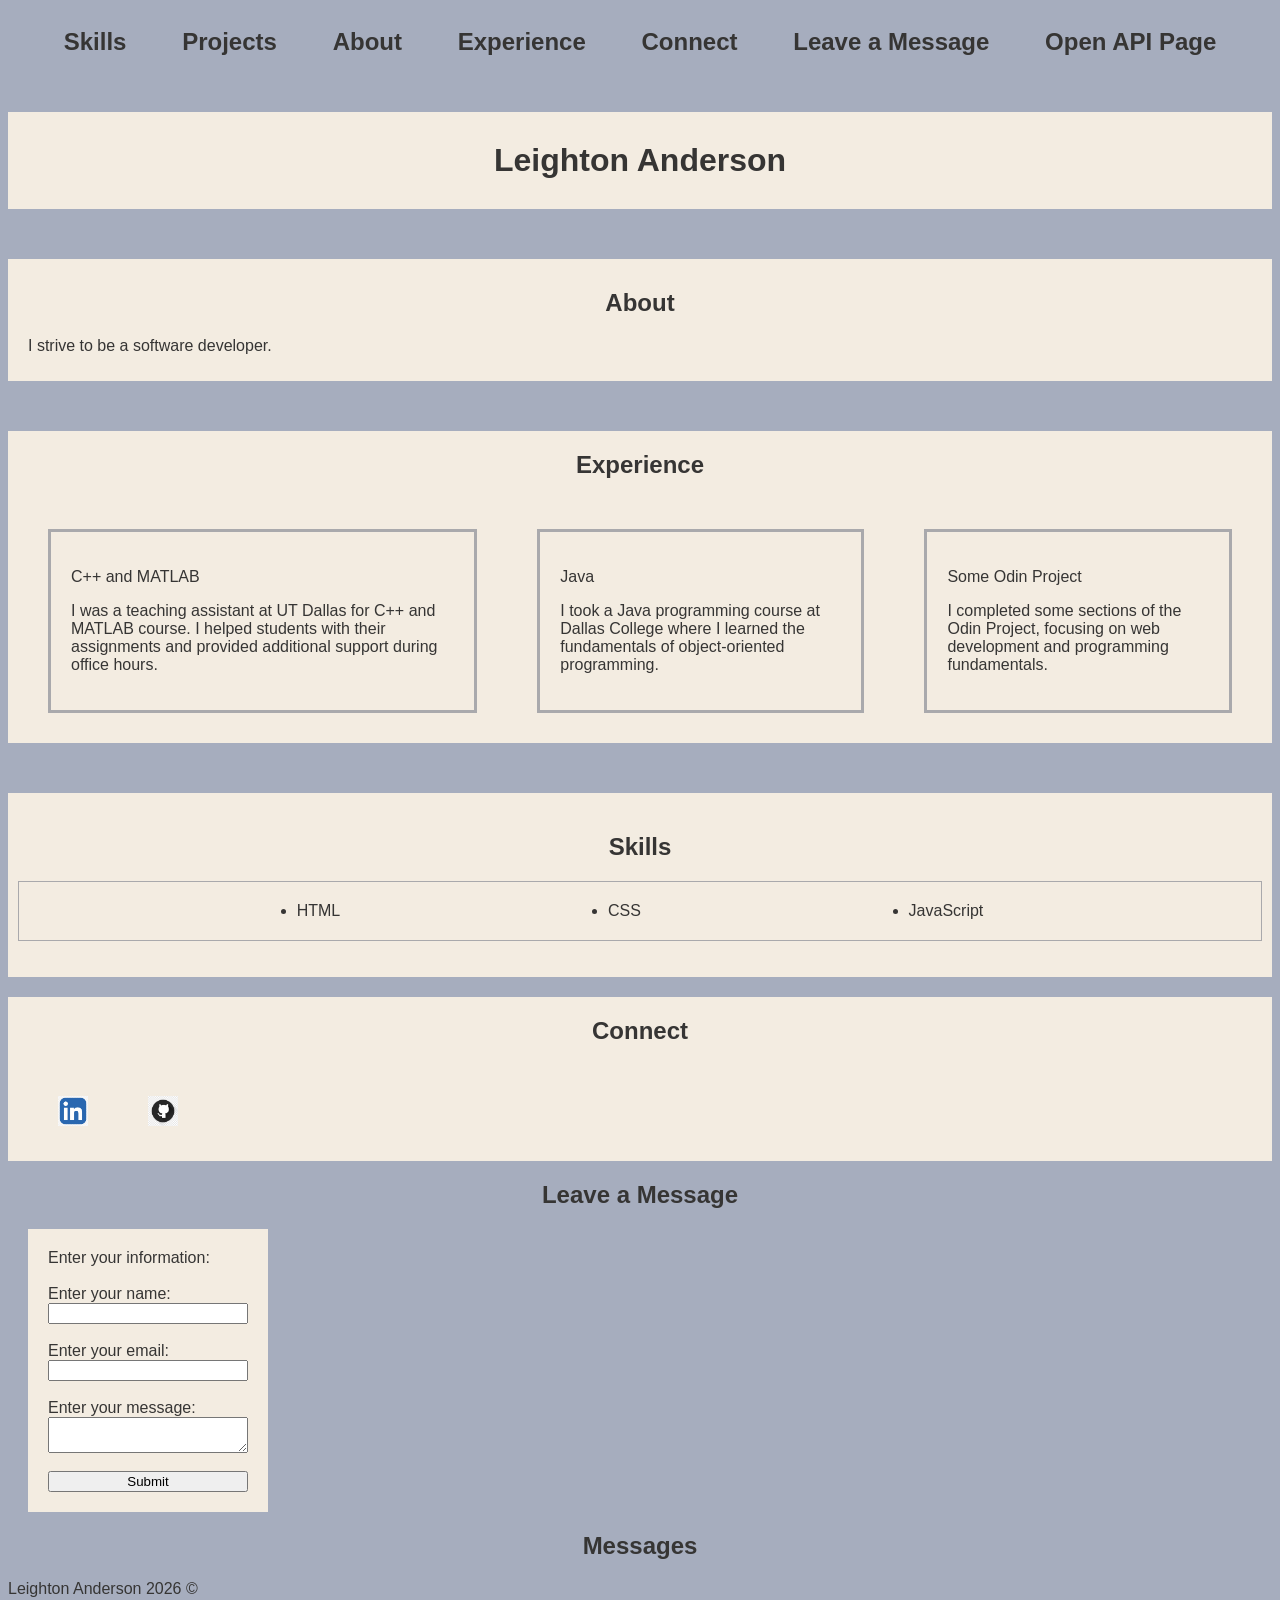
==== index.html @ fdb99877 "changed links in connect to use forward slashes" ====
<!DOCTYPE html>
<html lang="en">
    <head>
        <title>Leighton Anderson's Portfolio</title>
        <meta charset="UTF-8" name="viewport" content="width=device-width, initial-scale=1.0">
        <link rel="stylesheet" href="css/index.css">
    </head>
    <body>
        <nav>
            <section class="skills nav-column">
                <h2>Skills</h2>
            </section>

            <section id="projects" class="projects nav-column dropdown">
                <h2><a class="nav-link" href="#">Projects</a></h2>
                <ul id="projects-dropdown" class="dropdown-content"> </ul>
            </section>

            <section class="nav-column">
                <h2><a class="nav-link" href="#about">About</a></h2>
            </section>

            <section class="nav-column">
                <h2><a class="nav-link" href="#experience">Experience</a></h2>
            </section>

            <section class="nav-column">
                <h2><a class="nav-link" href="#connect">Connect</a></h2>
            </section>

            <section class="nav-column">
                <h2><a class="nav-link" href="#form">Leave a Message</a></h2>
            </section>

            <section class="nav-column">
                <h2><a class="nav-link" href="dog.html">Open API Page</a></h2>
            </section>

        </nav>

        <h1>Leighton Anderson</h1>
        <section id="about">
            <h2>About</h2>
            <p>I strive to be a software developer.</p>
        </section> 
        
        <h2 id="experience-h2">Experience</h2>
        <section id="experience">
            <div class="experience-column">
                <p>C++ and MATLAB</p>
                <p>I was a teaching assistant at UT Dallas for C++ and MATLAB course. I helped students with their assignments and provided additional support during office hours.</p>
            </div>
            
            <div class="experience-column">
                <p>Java</p>
                <p>I took a Java programming course at Dallas College where I learned the fundamentals of object-oriented programming.</p>
            </div>

            <div class="experience-column">
                <p>Some Odin Project</p>
                <p>I completed some sections of the Odin Project, focusing on web development and programming fundamentals.</p>
            </div>
            
            
        </section>

        <section id="skills">
            <h2>Skills</h2>
            <ul>
            </ul>
        </section>

        <h2 id="connect-h2">Connect</h2>
        <section id="connect">
            <p class="connect-column"><a href="https://linkedin.com/in/leightonanderson" target="_blank"><img src="images/linkedin_logo.png" width="30px"></a></p>
            <p class="connect-column"><a href="https://github.com/leightonnnnn" target="_blank"><img src="images/github_logo.webp" width="30px"></a></p>
        </section>
        <section id="form">
            <h2>Leave a Message</h2>
            <form name="leave_message">
                <label id="label" for="usersForm">Enter your information:</label>
                <br>
                <label for="usersName">Enter your name:</label>
                <input type="text" id="usersName" name="usersName" required="true"></input>
                <br>
                <label for="usersEmail">Enter your email:</label>
                <input type="email" id="usersEmail" name="usersEmail" required="true"></input>
                <br>
                <label for="usersMessage">Enter your message:</label>
                <textarea name="usersMessage" id="usersMessage" required="true"></textarea>
                <br>
                <button type="submit">Submit</button>

            </form>
        </section>
        <section id="messages">
            <h2>Messages</h2>
            <ul></ul>
        </section>
        <script src="js/index.js"></script>
    </body>

</html>
---- css/index.css ----
body {
    background-color: rgb(166, 173, 190);
    color: rgb(54, 53, 52);
    font-family: 'Open Sans', sans-serif;
}

nav {
    display: flex;
    justify-content: space-evenly;
    text-decoration: none;
}

.nav-link {
    text-decoration: none;
    color: inherit;
}

h1 {
    text-align: center;
    background-color: rgb(243, 236, 225);
    padding: 30px 10px;
    margin-bottom: 50px;
}

h2 {
    text-align: center;
}

#about {
    background-color: rgb(243, 236, 225);
    padding: 10px 20px;
    margin-bottom: 50px;
}

#experience-h2 {
    text-align: center;
    margin-bottom: 0px;
    background-color: rgb(243, 236, 225);
    padding: 20px 10px;
}

#experience {
    background-color: rgb(243, 236, 225);
    padding: 20px 10px;
    margin-bottom: 50px;
    display: flex;
}

.experience-column {
    border: 3px solid rgb(169, 169, 172);
    padding: 20px 20px;
    margin: 10px 30px;
}

#connect-h2 {
    margin-bottom: 0px;
    padding: 20px 10px;
    background-color: rgb(243, 236, 225);
}

#connect {
    padding: 10px 20px;
    background-color: rgb(243, 236, 225);
    display: flex;
}

.connect-column {
    padding: 5px 30px;
}

#skills {
    background-color: rgb(243, 236, 225);
    padding: 20px 10px;
}

#skills > ul {
    display: flex;
    flex-wrap: wrap;
    justify-content: space-evenly;
    border:solid 1px rgb(169, 169, 172);
    padding: 20px 10px;
}

form {
    margin: 20px;
    display: flex;
    flex-direction: column;
    width: 200px;
    padding: 20px;
    background-color: rgb(243, 236, 225);
}

#projects li {
    list-style-type: none;
    margin: 8px 0px;
    
}

.dropdown {
    position: relative;
    padding-bottom: 15px;
}

.dropdown h2 {
    margin: 0px;
    padding: 20px 0px;
}

.dropdown-content {
    display: none;
    position: absolute;
    top: 50%;
    left: 0;
    background-color: rgb(243, 236, 225);
    min-width: 200px;
    padding: 10px;
    list-style-type: none;
    z-index: 10;
}

.dropdown-content li{
    margin: 5px 0px;
}

.dropdown-content a{
    text-decoration: none;
    color: inherit;
}

.dropdown:hover .dropdown-content {
    display: block;
}
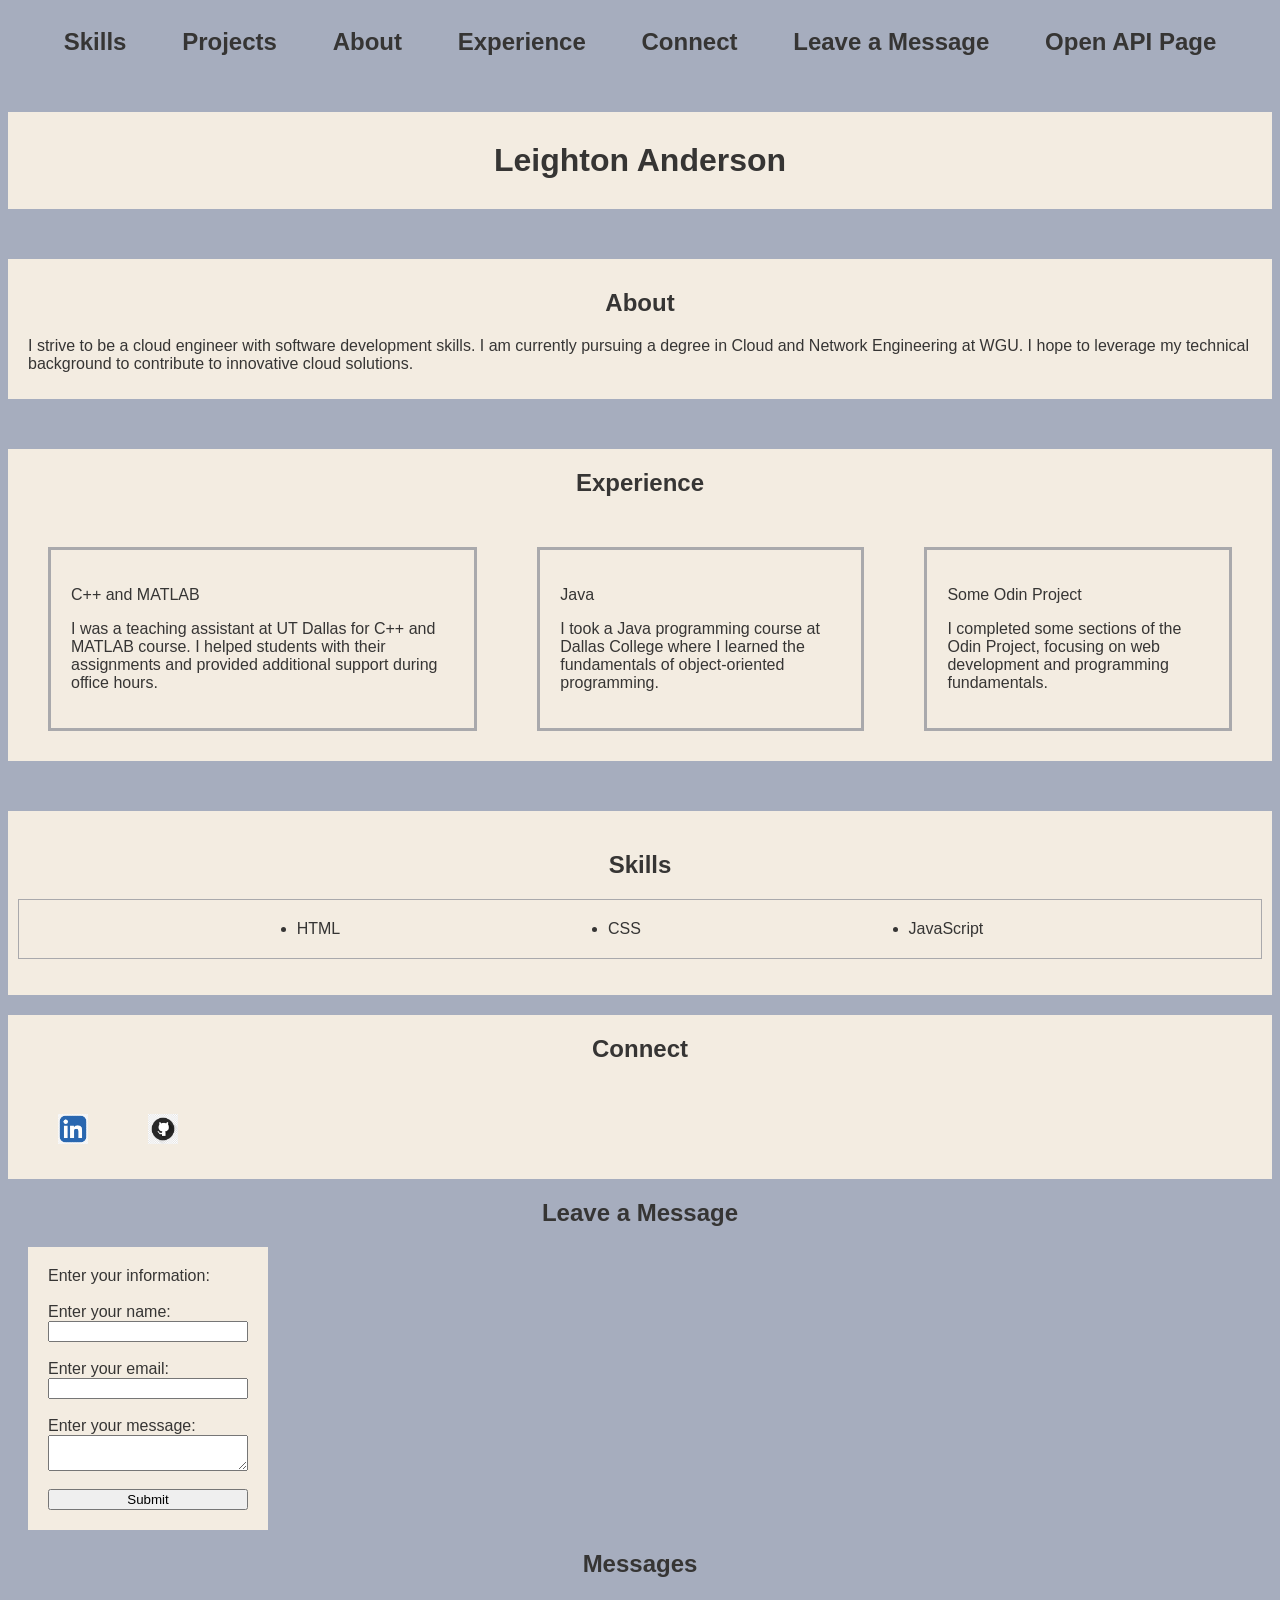
==== commit 0d69eafc: "updated about section" ====
--- a/index.html
+++ b/index.html
@@ -8,7 +8,7 @@
     <body>
         <nav>
             <section class="skills nav-column">
-                <h2>Skills</h2>
+                <h2><a class="nav-link" href="#skills">Skills</a></h2>
             </section>
 
             <section id="projects" class="projects nav-column dropdown">
@@ -41,7 +41,8 @@
         <h1>Leighton Anderson</h1>
         <section id="about">
             <h2>About</h2>
-            <p>I strive to be a software developer.</p>
+            <p>I strive to be a cloud engineer with software development skills. I am currently pursuing a degree in Cloud and Network Engineering at WGU. 
+                I hope to leverage my technical background to contribute to innovative cloud solutions.</p>
         </section> 
         
         <h2 id="experience-h2">Experience</h2>
@@ -72,8 +73,8 @@
 
         <h2 id="connect-h2">Connect</h2>
         <section id="connect">
-            <p class="connect-column"><a href="https://linkedin.com/in/leightonanderson" target="_blank"><img src="images/linkedin_logo.png" width="30px"></a></p>
-            <p class="connect-column"><a href="https://github.com/leightonnnnn" target="_blank"><img src="images/github_logo.webp" width="30px"></a></p>
+            <p class="connect-column"><a href="https://linkedin.com/in/leightonanderson" target="_blank"><img src="images/linkedin_logo.png" width="30px" alt="LinkedIn Logo"></a></p>
+            <p class="connect-column"><a href="https://github.com/leightonnnnn" target="_blank"><img src="images/github_logo.webp" width="30px" alt="GitHub Logo"></a></p>
         </section>
         <section id="form">
             <h2>Leave a Message</h2>
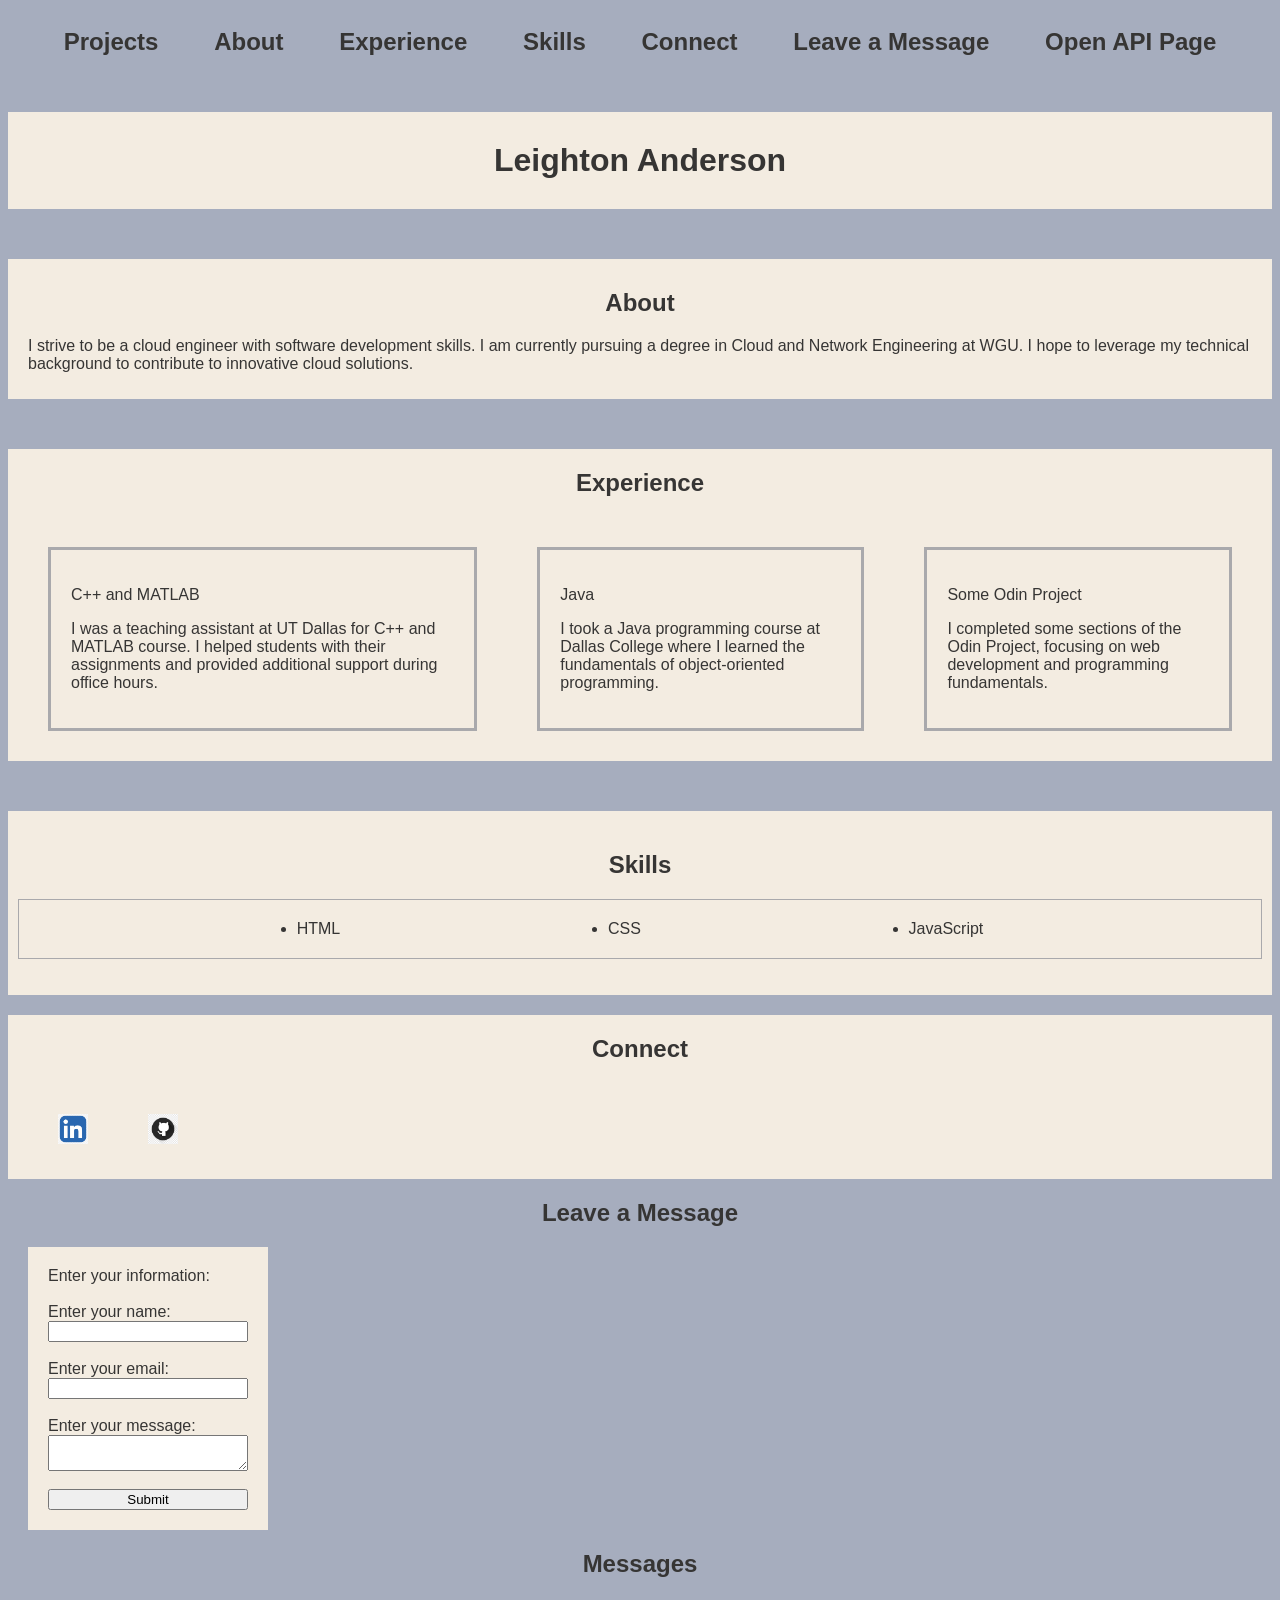
==== commit 2a47fc7d: "changed order of skills nav link in nav bar" ====
--- a/index.html
+++ b/index.html
@@ -7,9 +7,6 @@
     </head>
     <body>
         <nav>
-            <section class="skills nav-column">
-                <h2><a class="nav-link" href="#skills">Skills</a></h2>
-            </section>
 
             <section id="projects" class="projects nav-column dropdown">
                 <h2><a class="nav-link" href="#">Projects</a></h2>
@@ -22,6 +19,10 @@
 
             <section class="nav-column">
                 <h2><a class="nav-link" href="#experience">Experience</a></h2>
+            </section>
+            
+            <section class="skills nav-column">
+                <h2><a class="nav-link" href="#skills">Skills</a></h2>
             </section>
 
             <section class="nav-column">
--- a/css/index.css
+++ b/css/index.css
@@ -130,3 +130,16 @@
 .dropdown:hover .dropdown-content {
     display: block;
 }
+
+#messages li {
+    background-color: white;
+    padding: 10px 5px;;
+    margin: 10px 10px 10px 0px;
+    display: inline-block;
+    border-radius: 5px;
+
+}
+
+#messages button {
+    margin-left: 10px;
+}
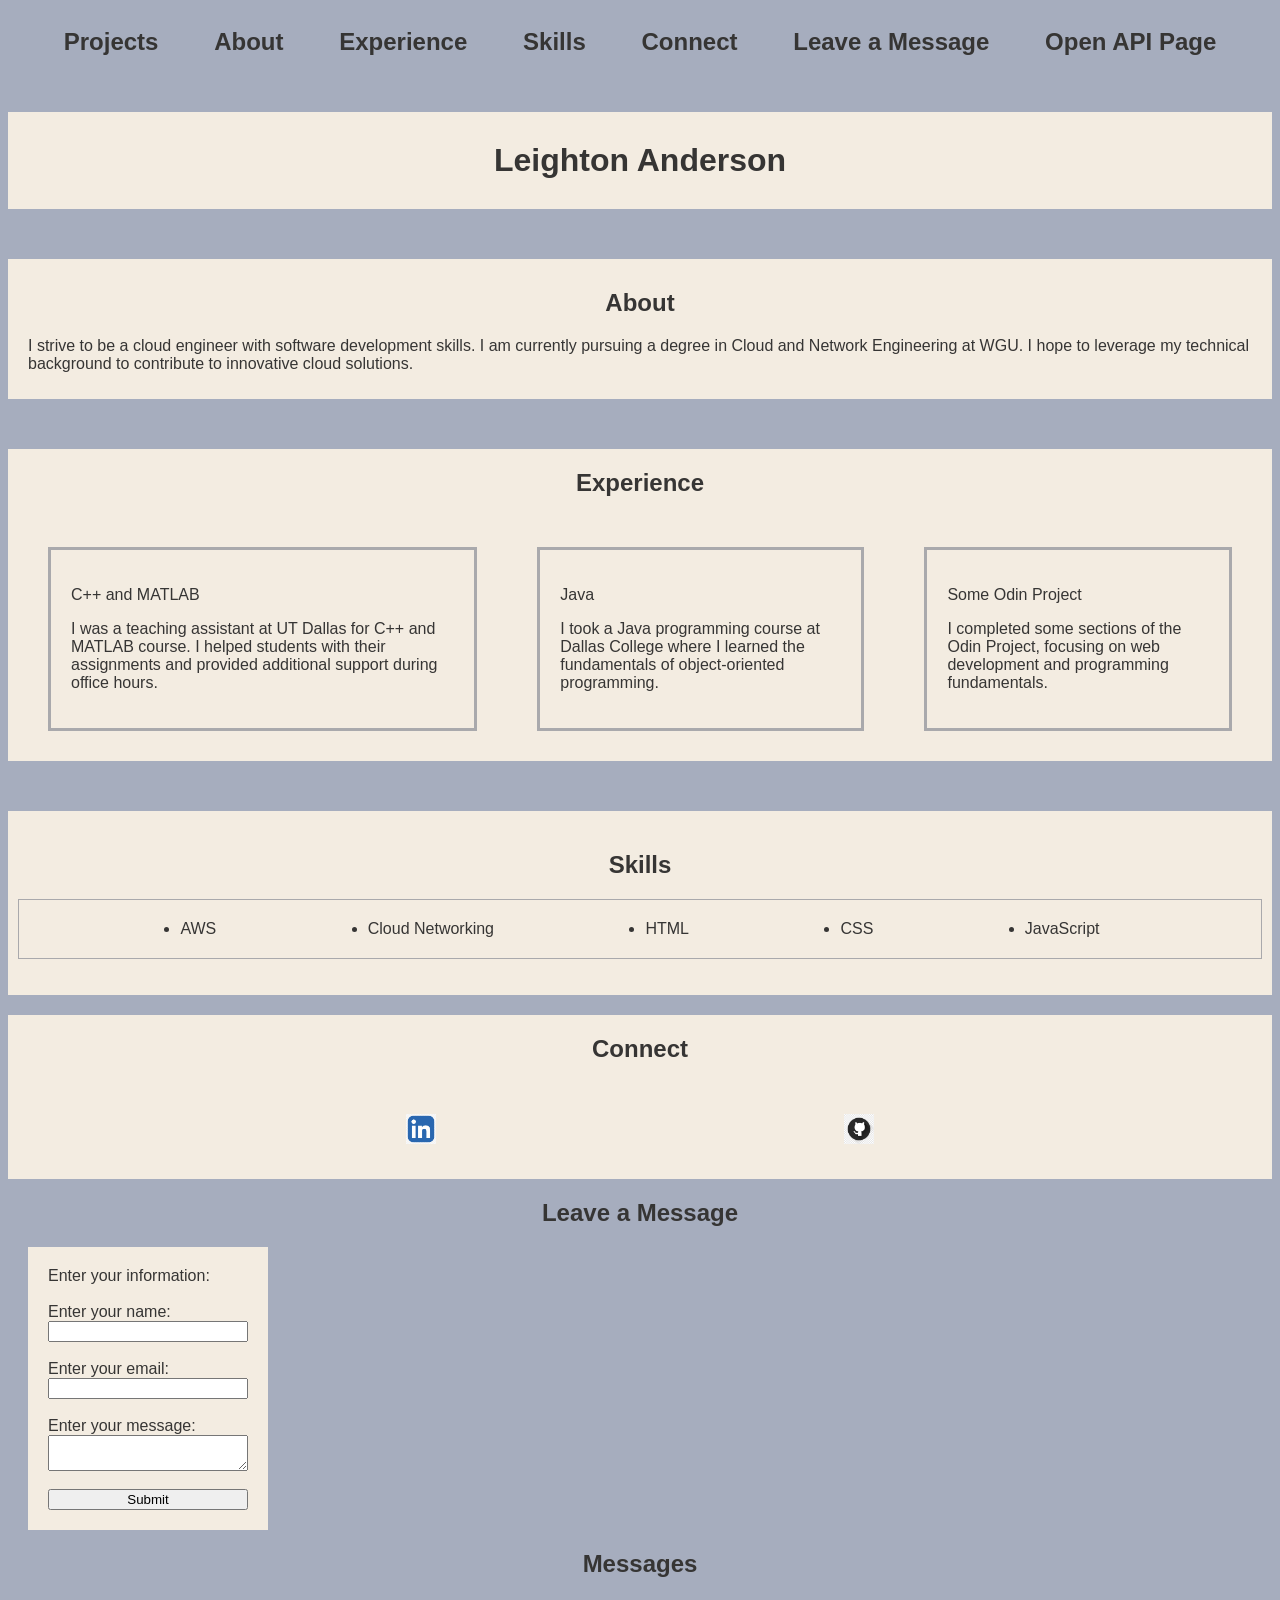
==== commit b18e0ec3: "moved experience id to header" ====
--- a/index.html
+++ b/index.html
@@ -46,8 +46,8 @@
                 I hope to leverage my technical background to contribute to innovative cloud solutions.</p>
         </section> 
         
-        <h2 id="experience-h2">Experience</h2>
-        <section id="experience">
+        <h2 id="experience">Experience</h2>
+        <section class="experience">
             <div class="experience-column">
                 <p>C++ and MATLAB</p>
                 <p>I was a teaching assistant at UT Dallas for C++ and MATLAB course. I helped students with their assignments and provided additional support during office hours.</p>
--- a/css/index.css
+++ b/css/index.css
@@ -32,14 +32,14 @@
     margin-bottom: 50px;
 }
 
-#experience-h2 {
+#experience {
     text-align: center;
     margin-bottom: 0px;
     background-color: rgb(243, 236, 225);
     padding: 20px 10px;
 }
 
-#experience {
+.experience {
     background-color: rgb(243, 236, 225);
     padding: 20px 10px;
     margin-bottom: 50px;
@@ -62,6 +62,7 @@
     padding: 10px 20px;
     background-color: rgb(243, 236, 225);
     display: flex;
+    justify-content: space-evenly;
 }
 
 .connect-column {
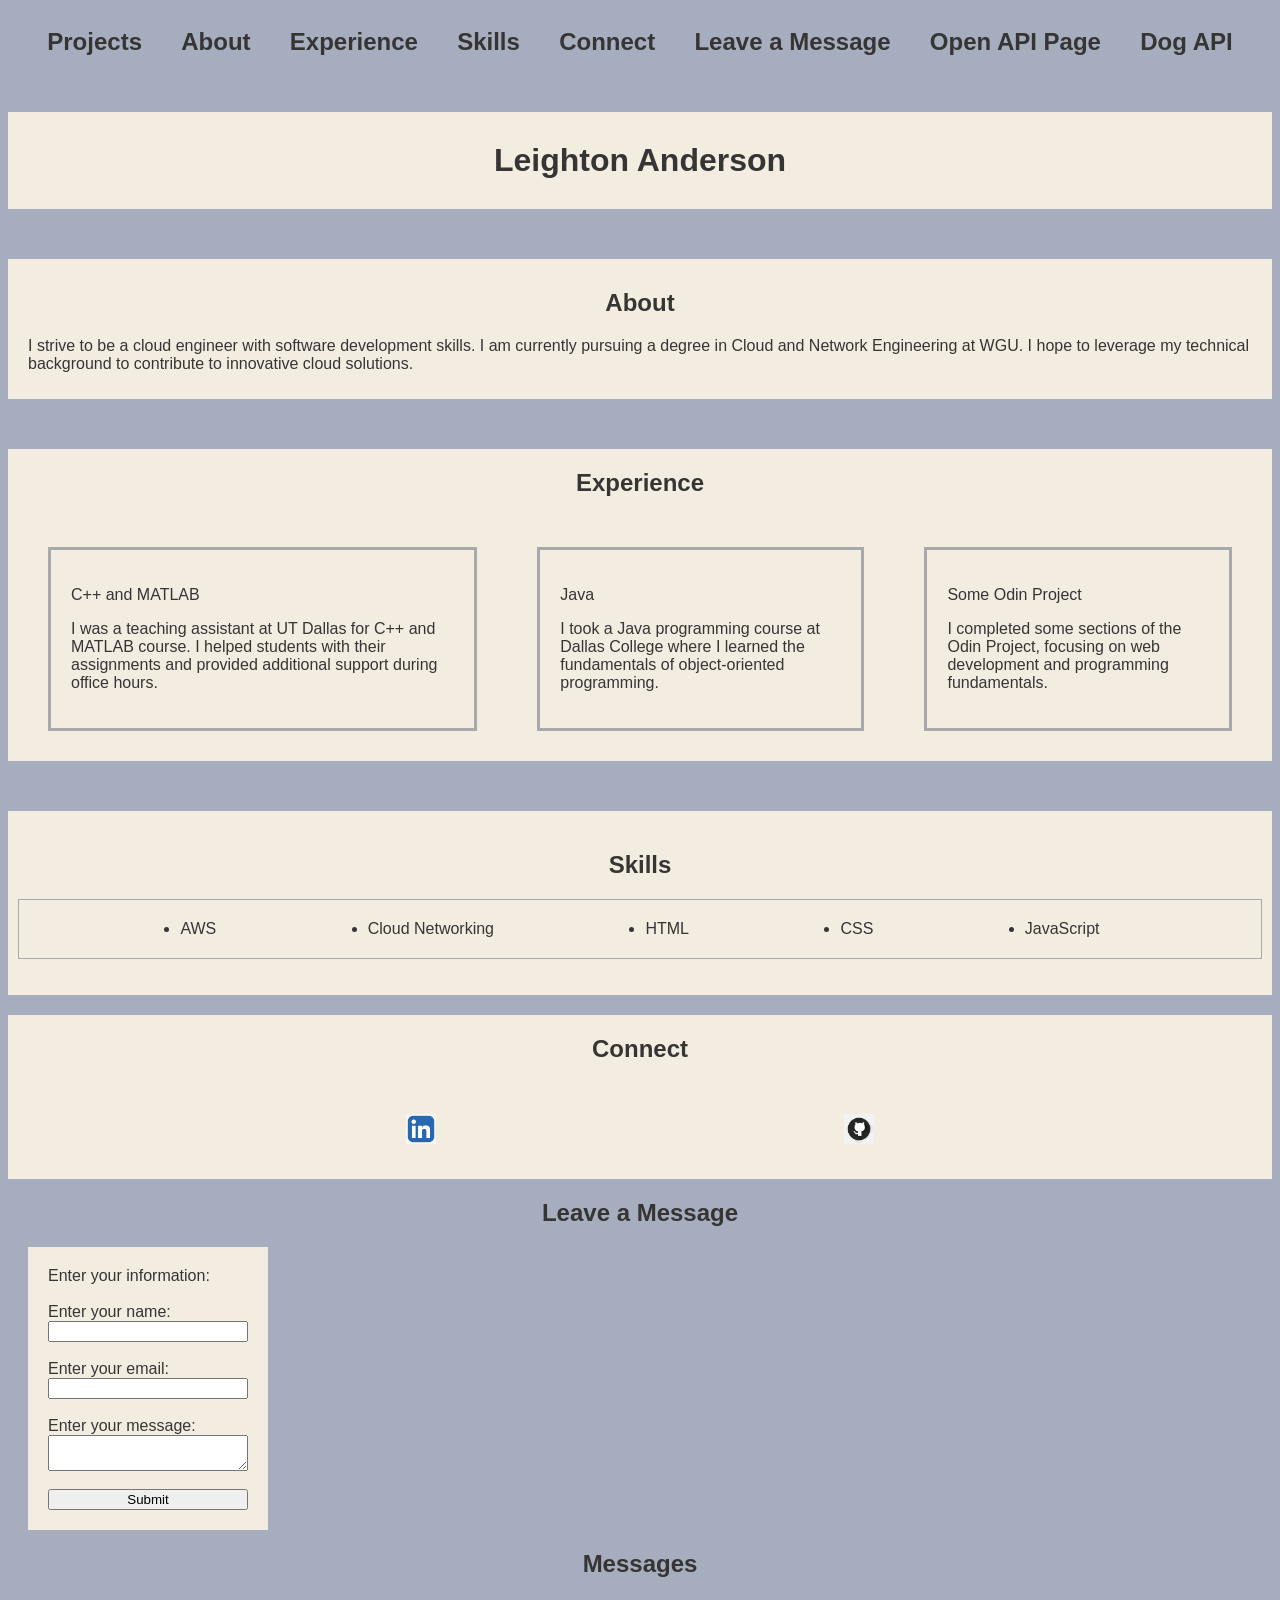
==== commit c206f388: "Merge branch 'main' into final-project" ====
--- a/index.html
+++ b/index.html
@@ -35,6 +35,10 @@
 
             <section class="nav-column">
                 <h2><a class="nav-link" href="dog.html">Open API Page</a></h2>
+            </section>
+
+            <section class="nav-column">
+                <h2><a class="nav-link" href="dog.html">Dog API</a></h2>
             </section>
 
         </nav>
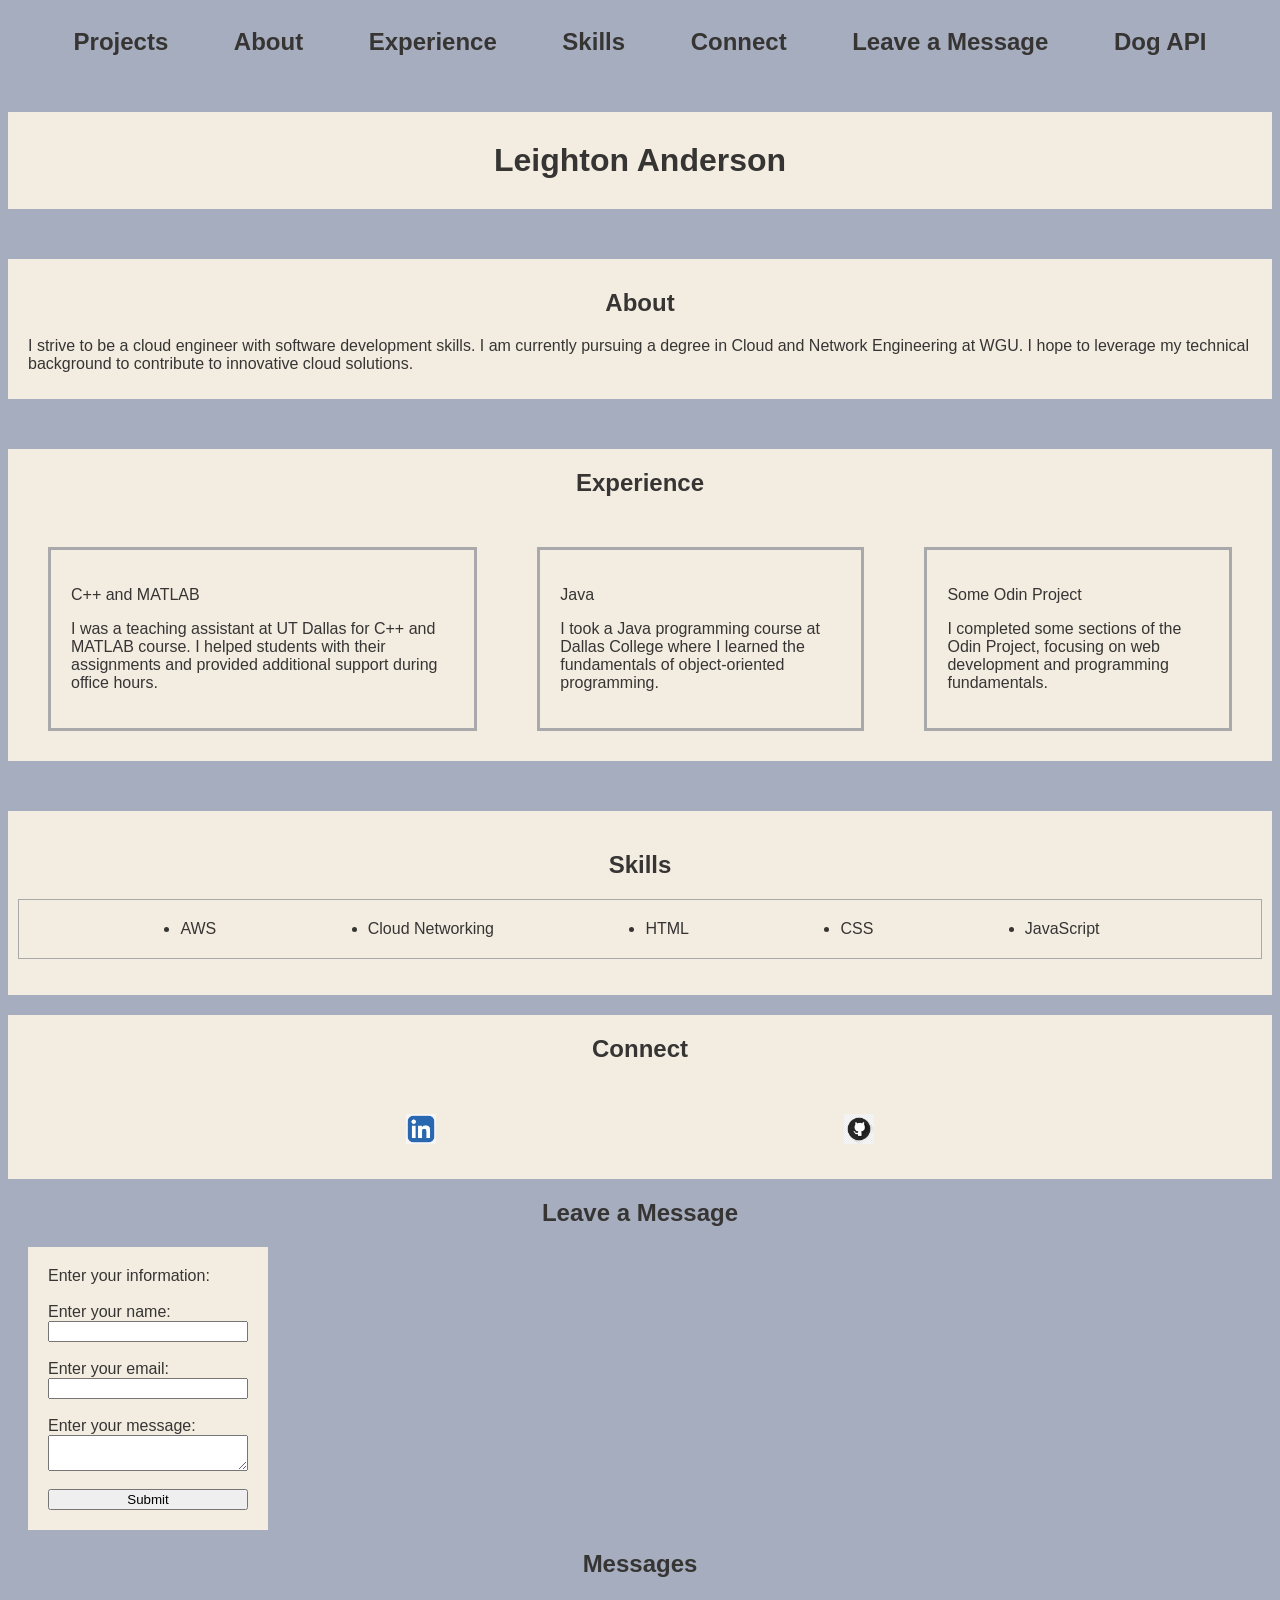
==== commit 506ac3f1: "removed excess nav bar link for dog api" ====
--- a/index.html
+++ b/index.html
@@ -31,10 +31,6 @@
 
             <section class="nav-column">
                 <h2><a class="nav-link" href="#form">Leave a Message</a></h2>
-            </section>
-
-            <section class="nav-column">
-                <h2><a class="nav-link" href="dog.html">Open API Page</a></h2>
             </section>
 
             <section class="nav-column">
